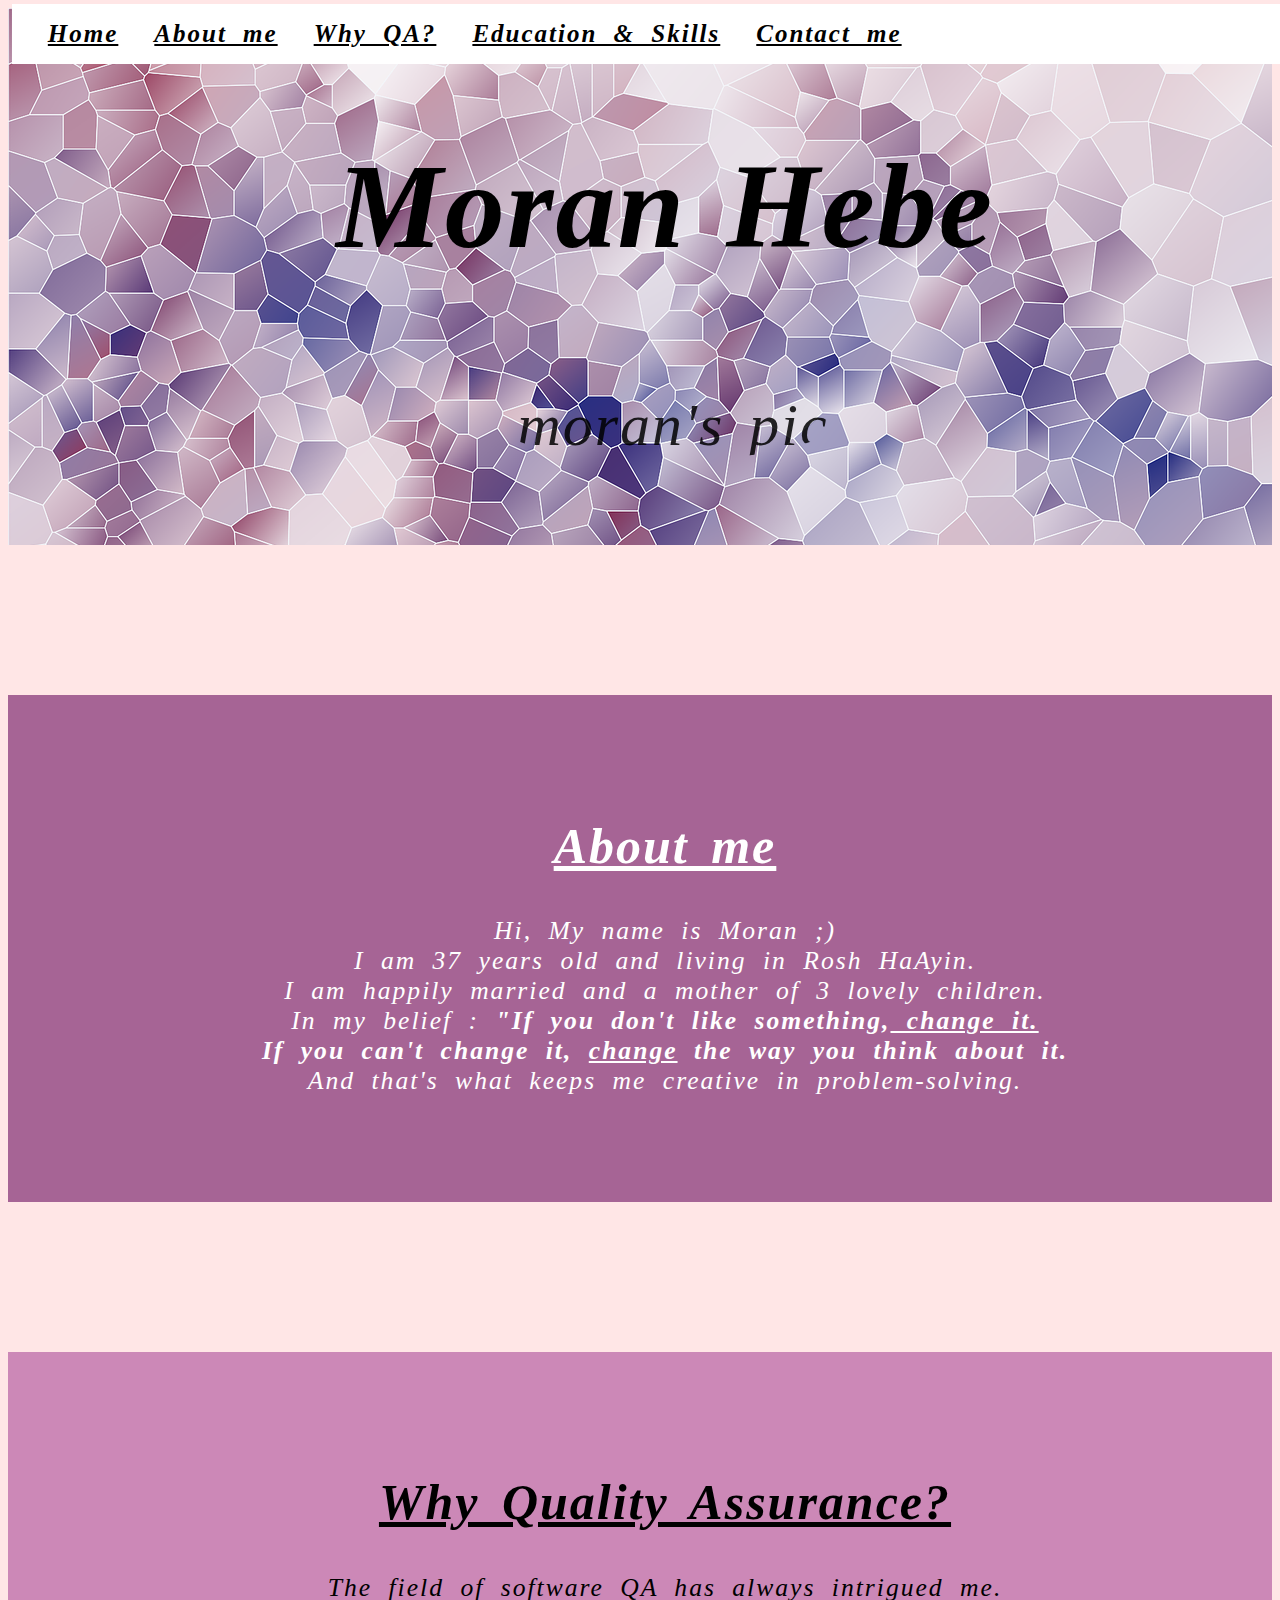
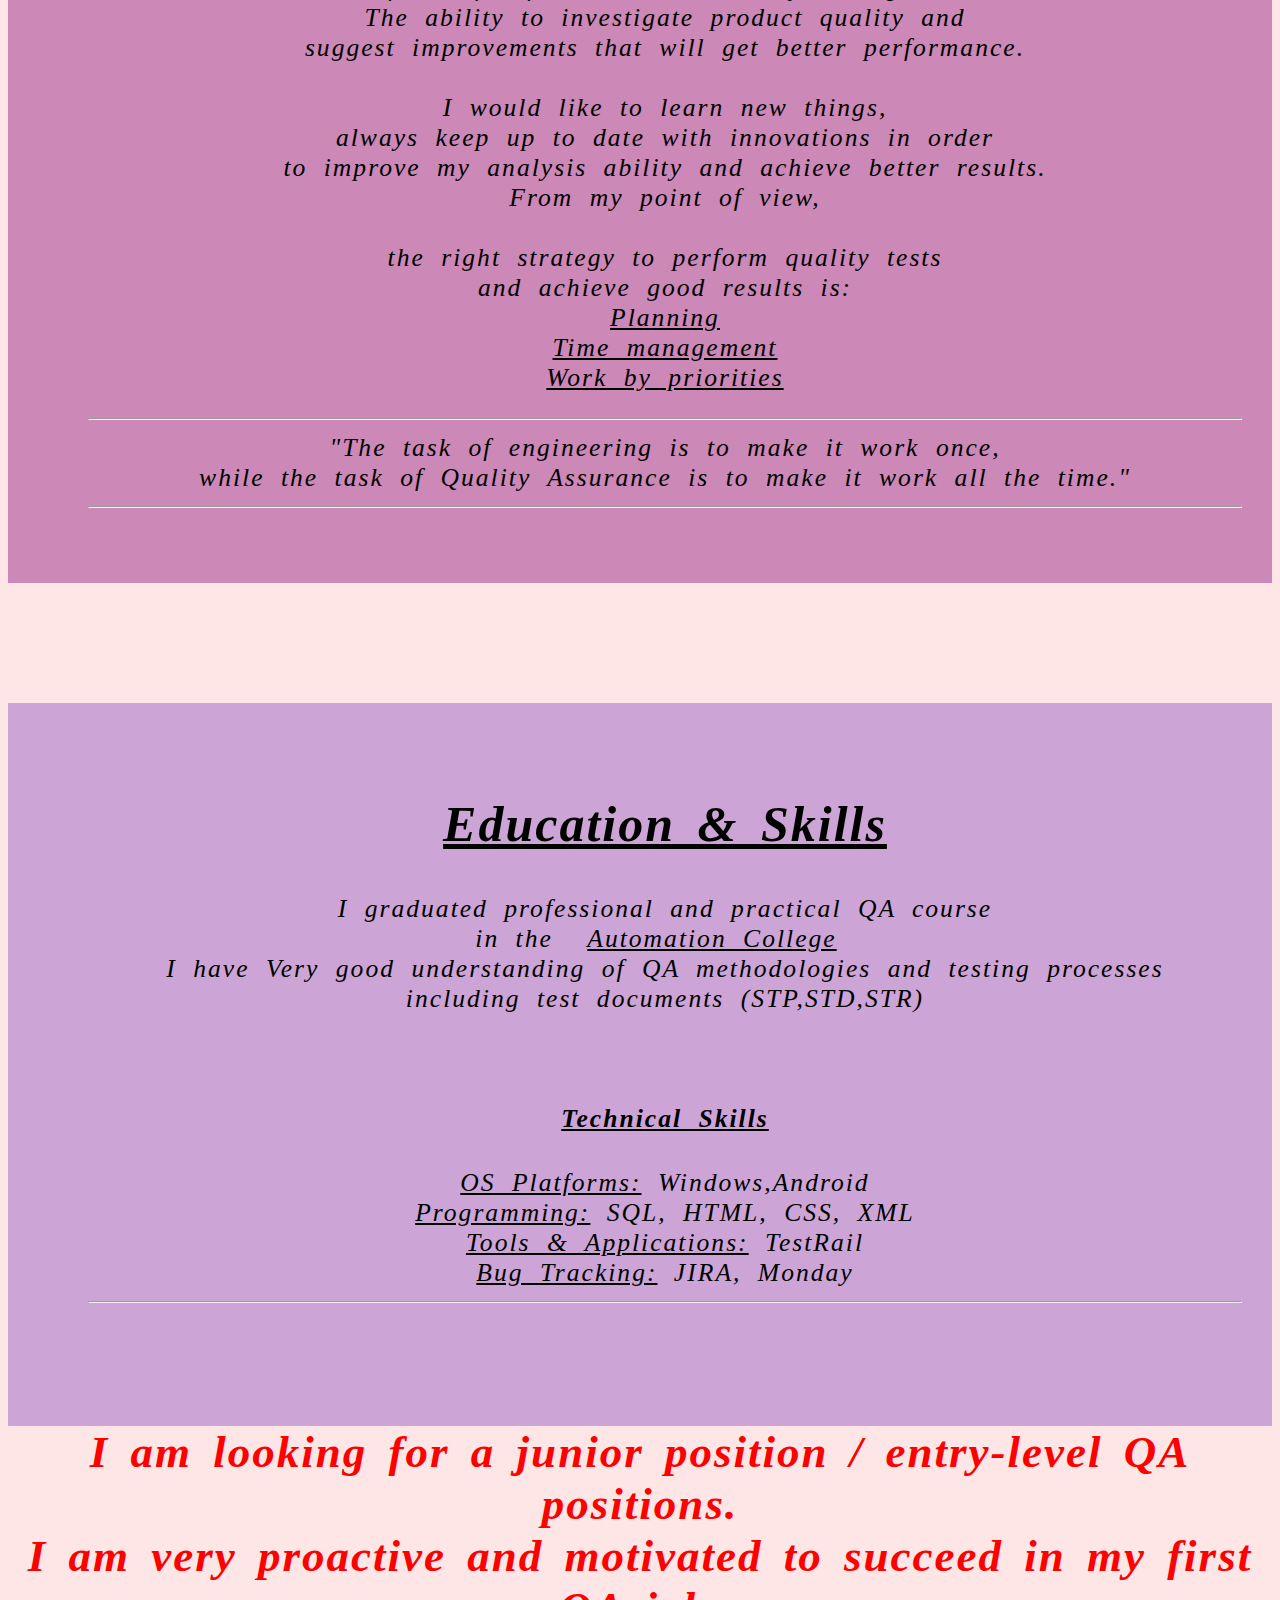
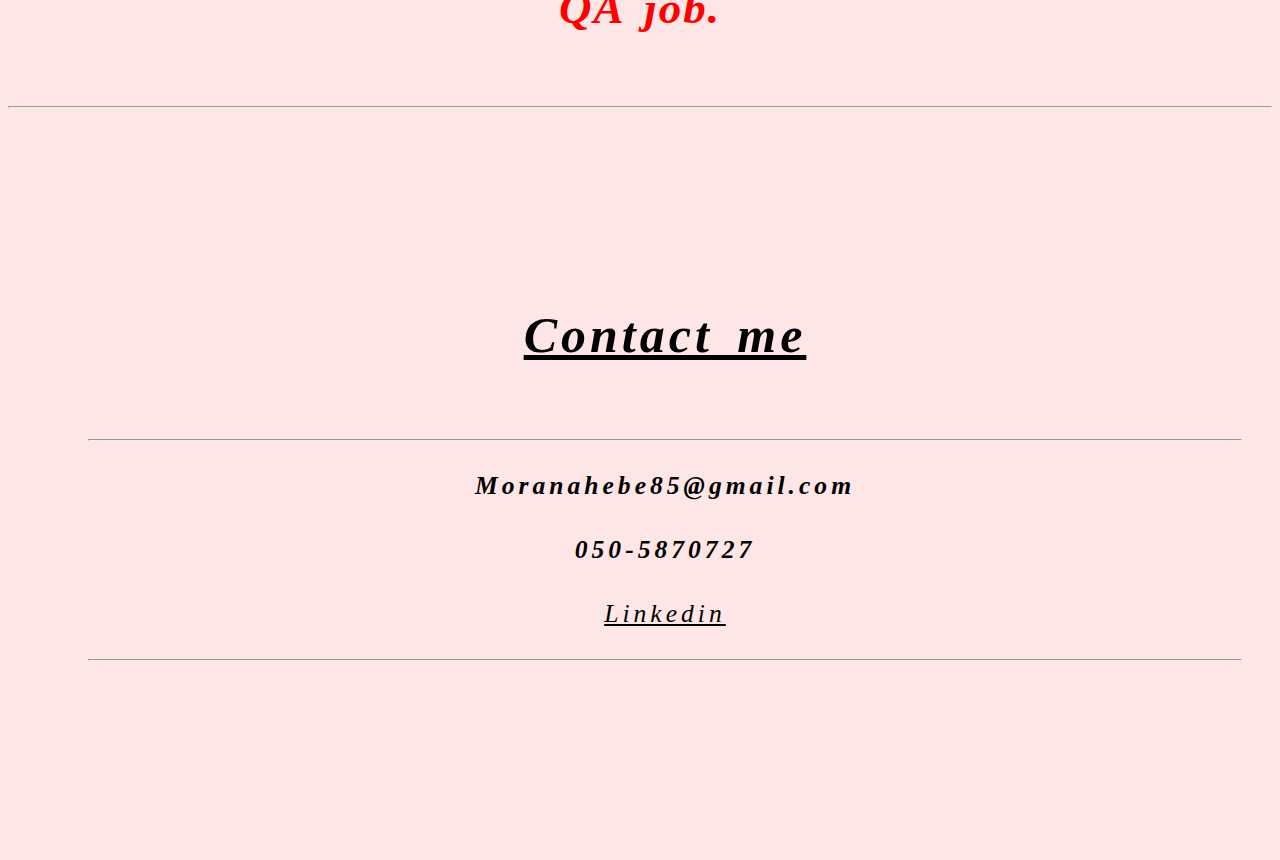
==== index.html @ 0a2222bd "Rename MranHebe.html to index.html" ====
<!DOCTYPE html>
<html>
<head>
<link rel="stylesheet" href="style.css">
<title> Moran_Hebe </title>
<meta charset="utf-8">
<meta name="viewport" content="width=device-width, initial-scale=1.0">

</head>
<body >

  <ul>
    <li><a href="#home">Home</a></li>
    <li><a href="#About">About me</a></li>
	<li><a href="#why QA">Why QA?</a></li>
    <li><a href="#Education & Skills">Education & Skills</a></li>
    <li><a href="#Contact">Contact me</a></li>
 </ul>


<div id="div1">
     <h1 id="home" >  Moran Hebe </h1>  
	 <img src="images/Moran.jpg" alt="moran's pic" > 
</div>

<br>
 <br>
  <br>
 <br>
<br>
	
	
	
<div class="about">
  <br>
  
 <h2 id="About"><u> About me</u></h2>
 <p >
     Hi, My name is Moran ;)<br>I am 37 years old and living in Rosh HaAyin. <br> I am happily married and a mother of 3 lovely children. <br>
     In my belief :<span class="belief"><i><b> "If you don't like something,<b><u> change it.</u></b><br>If you can't change it, <b><u>change</u> the way </b>you think about it. </b></i></span>
  <br> And that's what keeps me creative in problem-solving.
    <br>
  <br>
 </p>
</div>

<br>
  <br>
   <br>
  <br>
<br> 



<div class="qa">
<br>
<h2 id="why QA"> <u>Why Quality Assurance?</u></h2>
 <p class="textleft">The field of software QA has always intrigued me.<br> The ability to investigate product quality and<br> suggest improvements that will get better performance.
    <br><br> I would like to learn new things,<br> always keep up to date with innovations in order <br> to improve my analysis ability and achieve better results.
    <br> From my point of view, <br> <br>the right strategy to perform quality tests <br> and achieve good results is:<br>
    <u><i>Planning </i></u><br> <u><i> Time management </i></u><br> <u> <i>Work by priorities</u></i>
 </p>
 
<p><hr><i>"The task of engineering is to make it work once,<br> while the task of Quality Assurance is to make it work all the time."</i> <br> 
  <hr>
 </p>
</div>

<br>
  <br>
 <br>
<br>
 
<div class="edu" > 
  <h2 id= "Education & Skills"> <u>Education & Skills</u></h2>
 <p> I graduated professional and practical QA course<br> in the 
 <a target="blank" href="https://automation.co.il/"> Automation College </a><br> 
 I have Very good understanding of QA methodologies and testing processes<br> including test documents (STP,STD,STR) </p>
 <br>

 
  <H4><u>Technical Skills</u></H4>
   <u>OS Platforms:</u>  Windows,Android <br>
   <u>Programming:</u>  SQL, HTML, CSS, XML<br> 
   <u>Tools & Applications:</u>  TestRail<br> 
   <u>Bug Tracking:</u> JIRA, Monday 
<hr> 
 <br>
<br>
 </div>
  <span style="color:red; font-size:45px;">
  <b><i>I am looking for a junior position / entry-level QA positions.<br> I am very proactive and motivated to succeed in my first QA job.</i></b>
  </span>
 
  
<br> 
 <br>
  <br>
    <hr>
  <br>
<br>

<div class="mail" >
 <h2 id="Contact"><u>Contact me</u></h2> 
 <hr>
    <b>Moranahebe85@gmail.com</b>
 <br>
    <b>050-5870727</b>
 <br>
    <a target="blank" href="https://www.linkedin.com/in/moranhebe/">Linkedin</a><b></b>
<hr>
 <br>
 <br>
 </div>

  </body>
 </html>
   
  



 




 



	
	
	
	
	
	
	
	
	
	
	
	
	
	
	
	
	
</body>
	
<html>
---- style.css ----
body { text-align: center;
      font-family: 	Times New Roman, -serif;
	  background: hsla(0, 100%, 50%, 0.1);     
	font-size:2vw;
	     word-spacing: 8px;
	 letter-spacing: 2px;
	 font-style: oblique;
	 
 }

img {
      width:250px;
      float:center-right;
      padding:3%;
      border-radius: 50%;
	  opacity:85%;
}

#div1 { text-align: center;
       color: black;
	    font-size: 60px;
		  padding-top: 50px;
  padding-right: 30px;
  padding-bottom: 50px;
  padding-left: 80px;
  background-image:url(background2.png) ;
   background-repeat: repeat-x;
  
	  	
}
      

ul {
  list-style-type: none;
  margin: 0.3%;
  padding: 0;
  overflow: hidden;
 background-color: white;
   position: fixed;
  top: 0;
  width: 100%;
    font-weight: bold;
}

li {
  float: left;
}	
	
	
li a {
  display: block;
  text-align: center;
  padding: 16px 18px;
  text-decoration: underline;
  font-size: 25px;
  font-weight: bold;
  color:black;
 
}
 
 h2 {
       font-size: 50px;
 }



h3{
	 text-align: center;
	 list-style-type: none;
      margin: 0;
      padding: 0;
      overflow: hidden;
      background-color: LightGray;
      position: fixed;
      top: 0;
      width: 100%;
}

a{
	display: block
	 padding: 8px;
     color: black;
    text-align: center;
    padding: 16px 18px;
 
}

a :hover {
  background-color:purple;
}

.button {
  background-color:LightGray ;
  color: black;
  padding: 15px 32px;
  text-align: center;
  text-decoration: none;
  display: inline-block;
  font-size: 20px;
  margin: 4px 2px;
  cursor: pointer;

}
  
 a {
    float: none;
    width: 100%;
  } 
div.about { 
            color:white;
           background-color: #a66495;
	   		  padding-top: 50px;
           padding-right: 30px;
          padding-bottom: 50px;
           padding-left: 80px;
}

div.qa {
	     background-color: #cc88b7;
		  padding-top: 50px;
          padding-right: 30px;
          padding-bottom: 50px;
          padding-left: 80px;
}
div.edu{
	      background-color: #cca5d6;
		  padding-top: 50px;
          padding-right: 30px;
          padding-bottom: 50px;
          padding-left: 80px;
		  text-align: center;	
}


div.mail { 
               background-color: #d5cdff:
			  font-size: 50px;
	          letter-spacing: 4px;
			   line-height: 2.5;
			   padding-top: 50px;
               padding-right: 30px;
               padding-bottom: 50px;
               padding-left: 80px;
			   
			   			   
 }
 
 span .link {
	          color:#FF0066;
			   font-weight: bold;
			   
 }
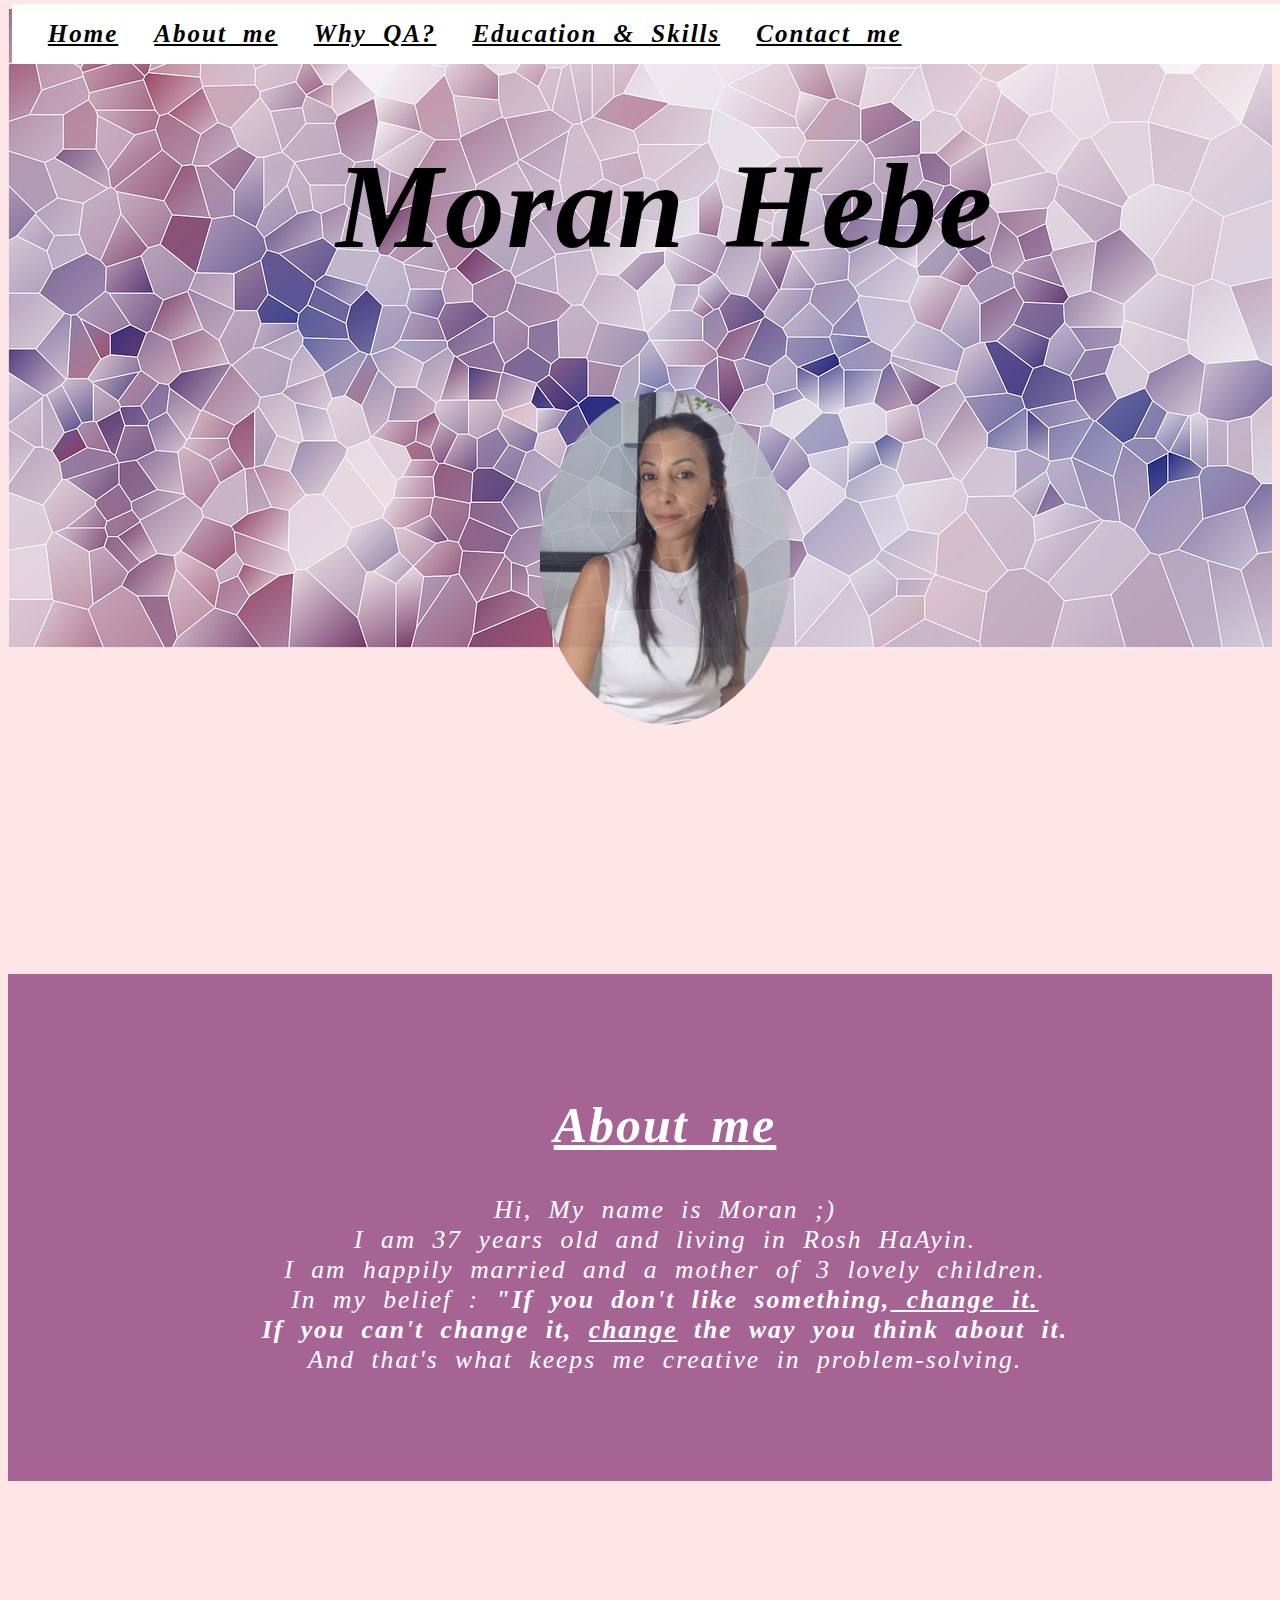
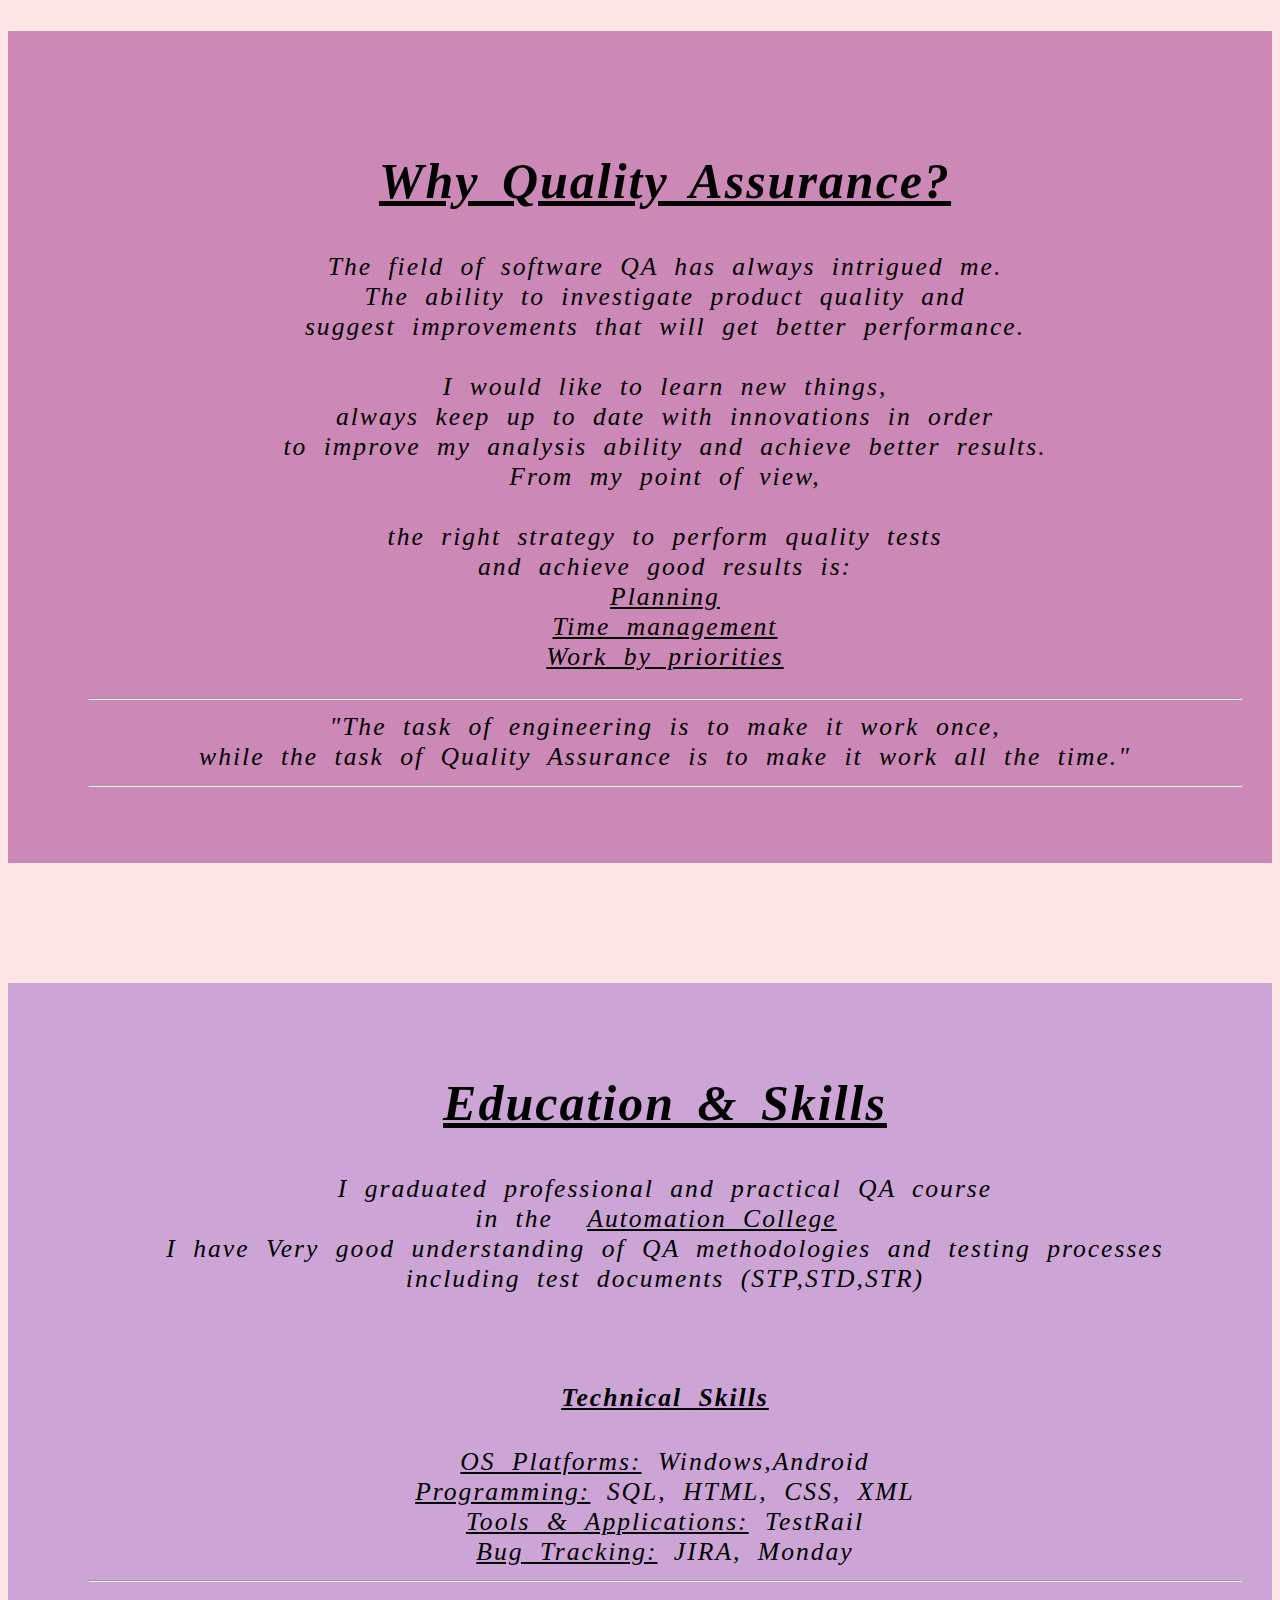
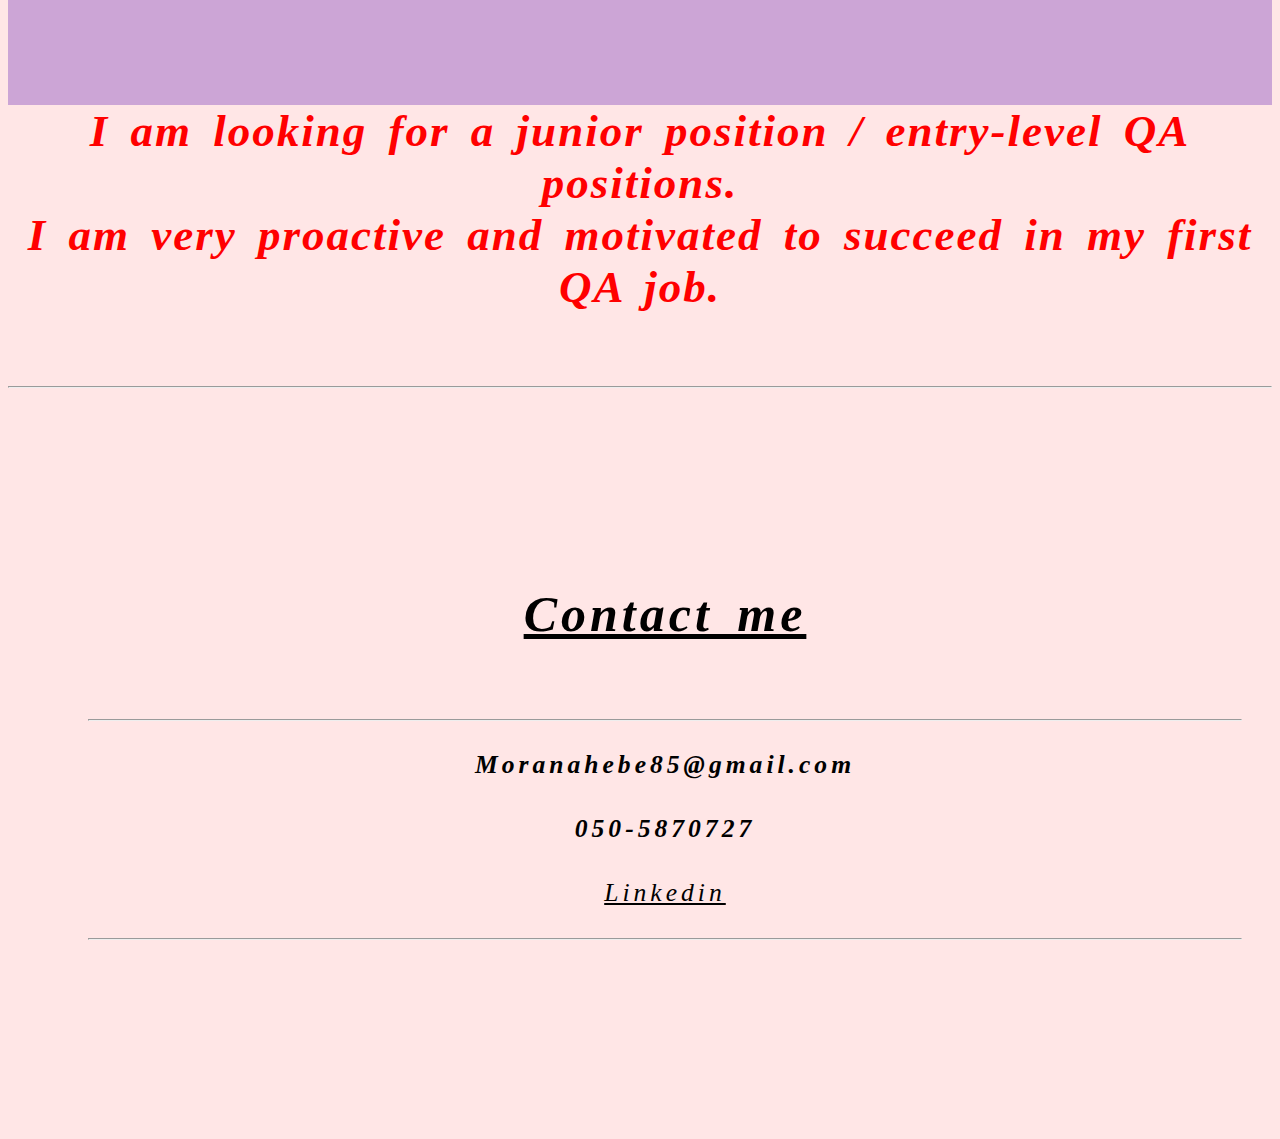
==== commit 67a0343a: "Update index.html" ====
--- a/index.html
+++ b/index.html
@@ -20,7 +20,7 @@
 
 <div id="div1">
      <h1 id="home" >  Moran Hebe </h1>  
-	 <img src="images/Moran.jpg" alt="moran's pic" > 
+	 <img src="moran.jpg" alt="moran's pic" > 
 </div>
 
 <br>
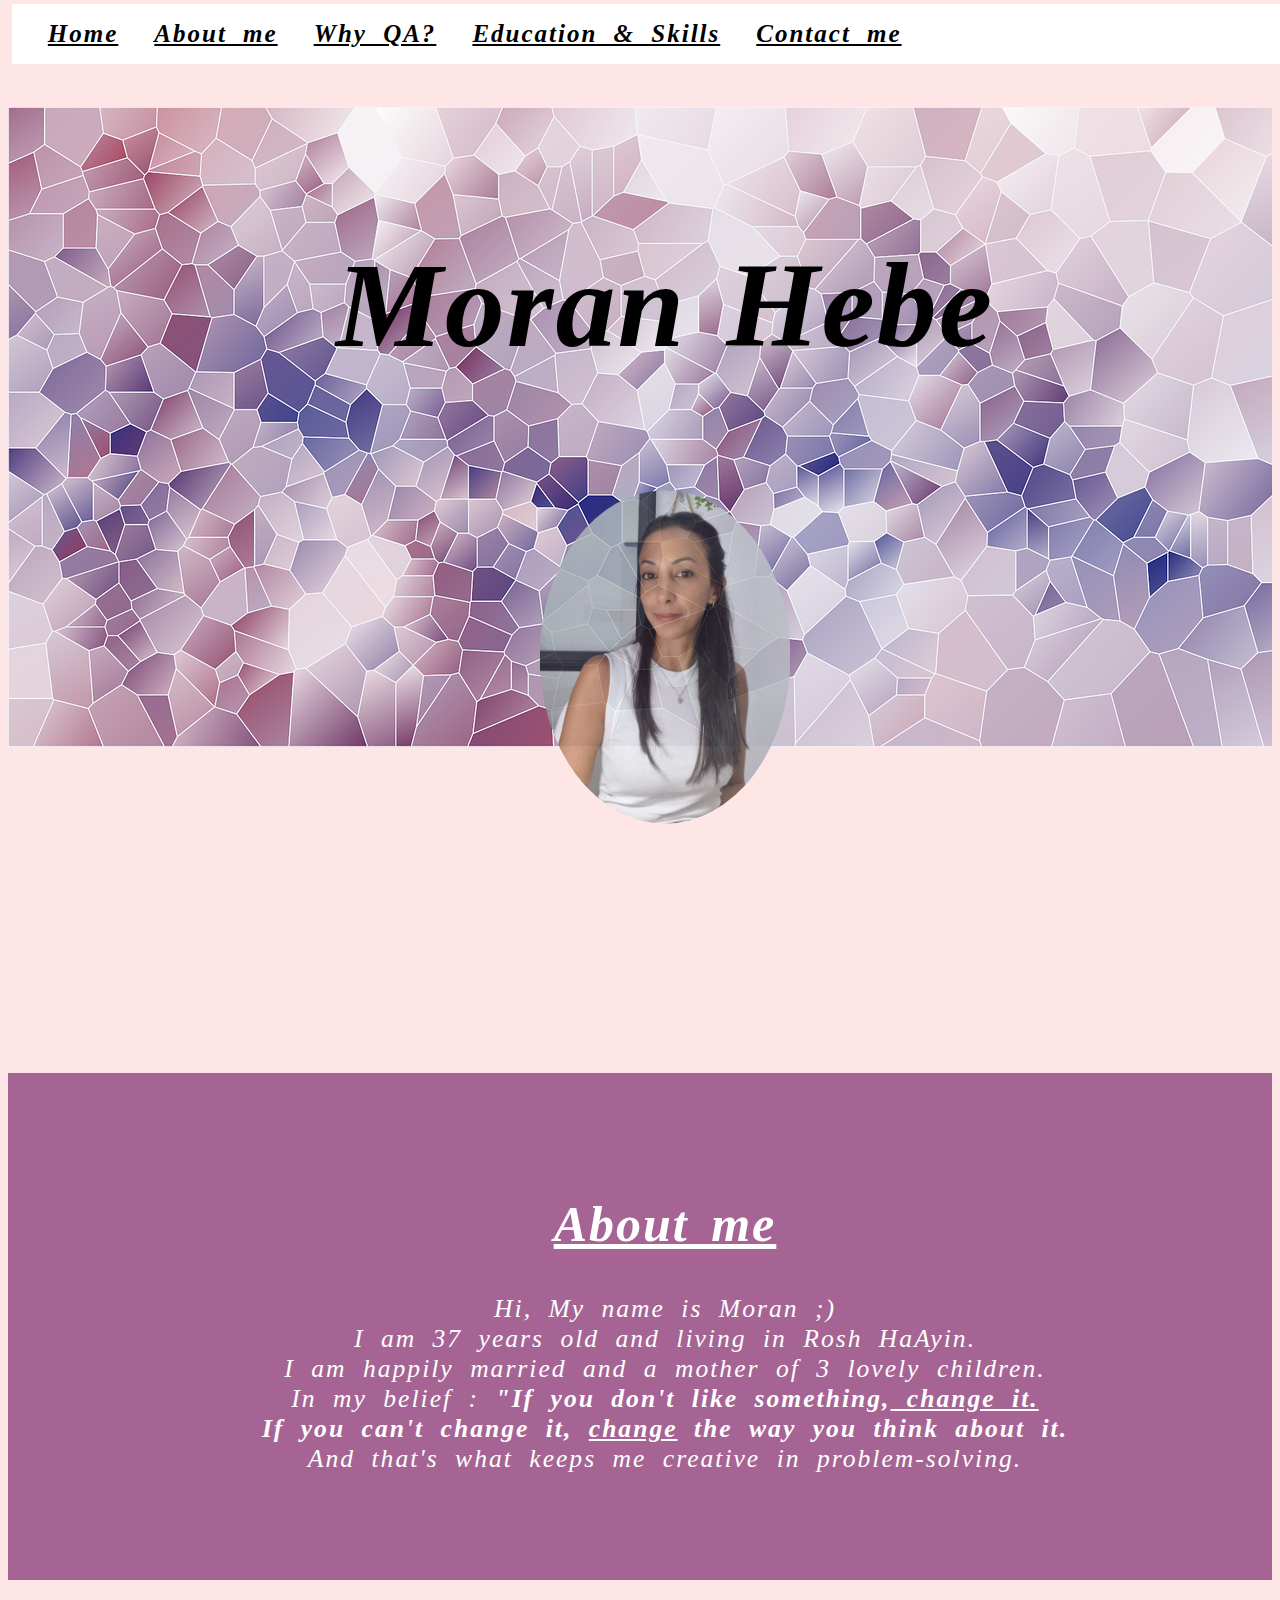
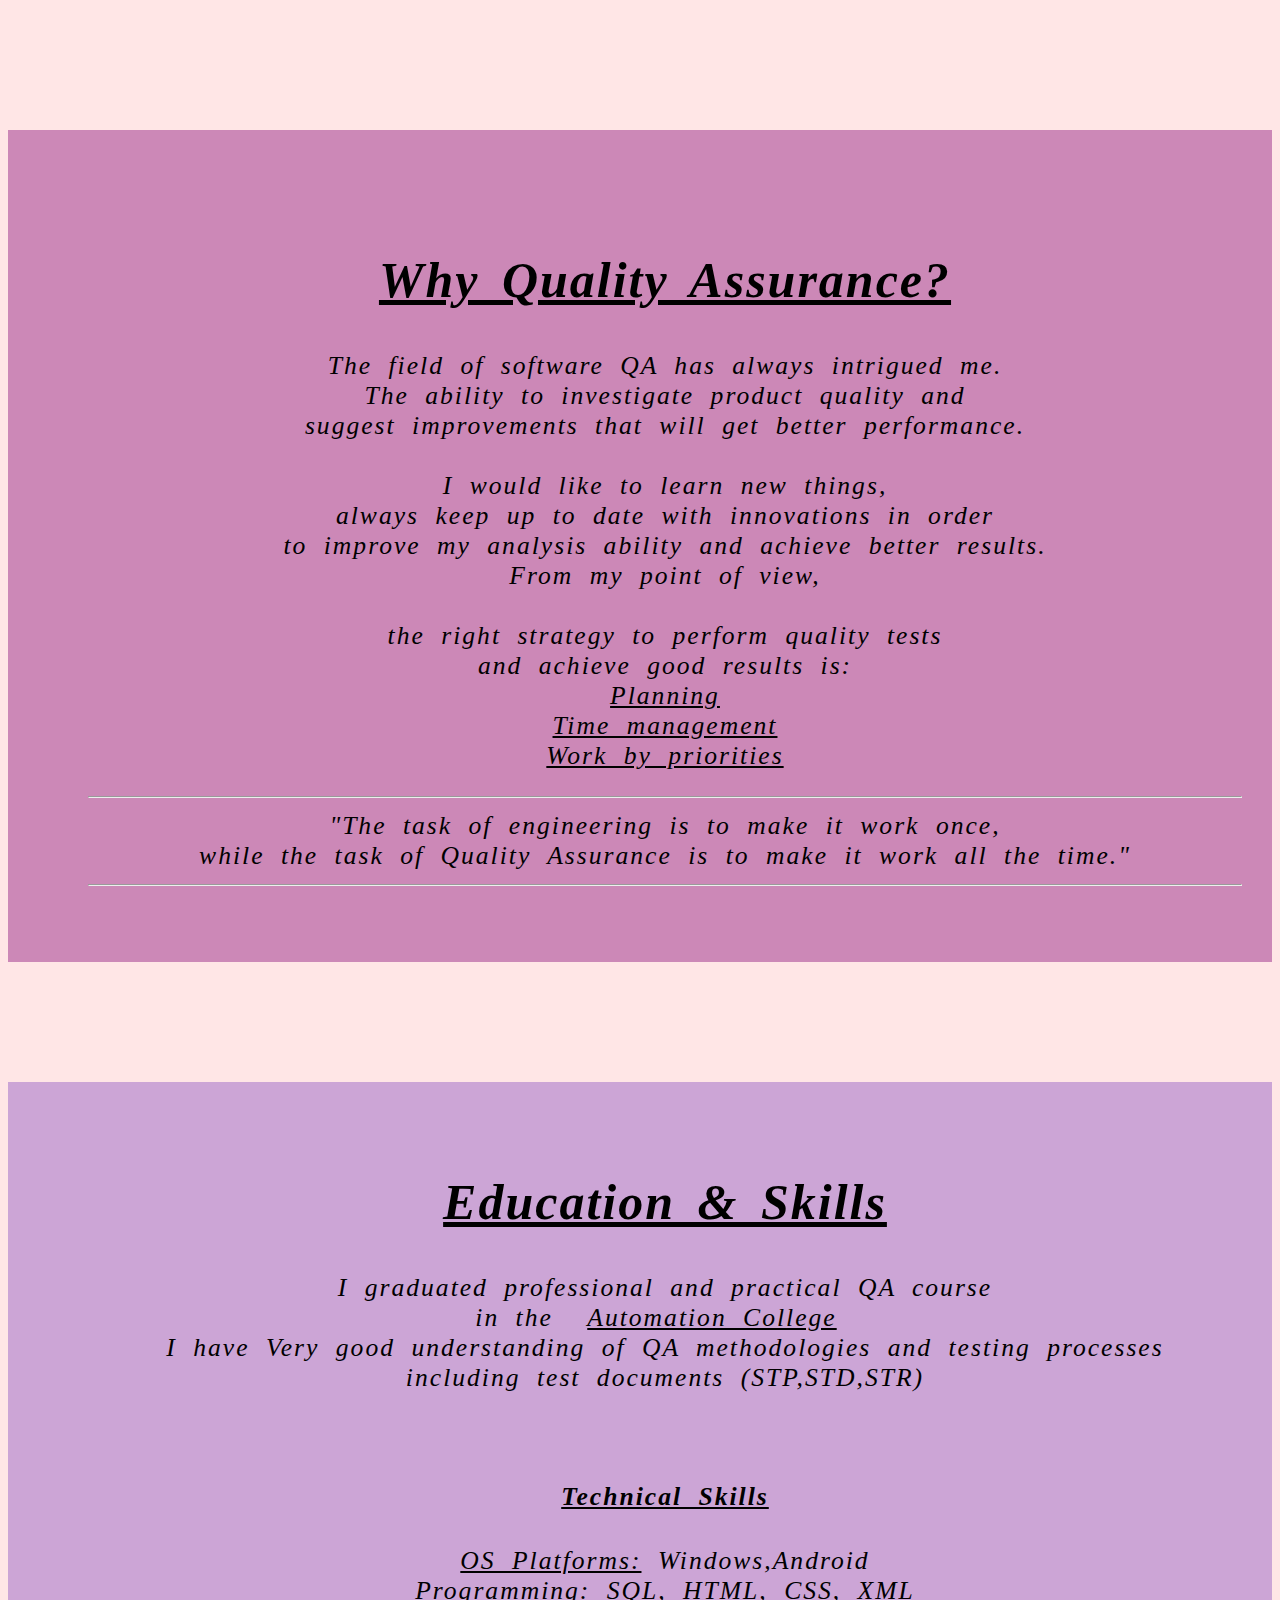
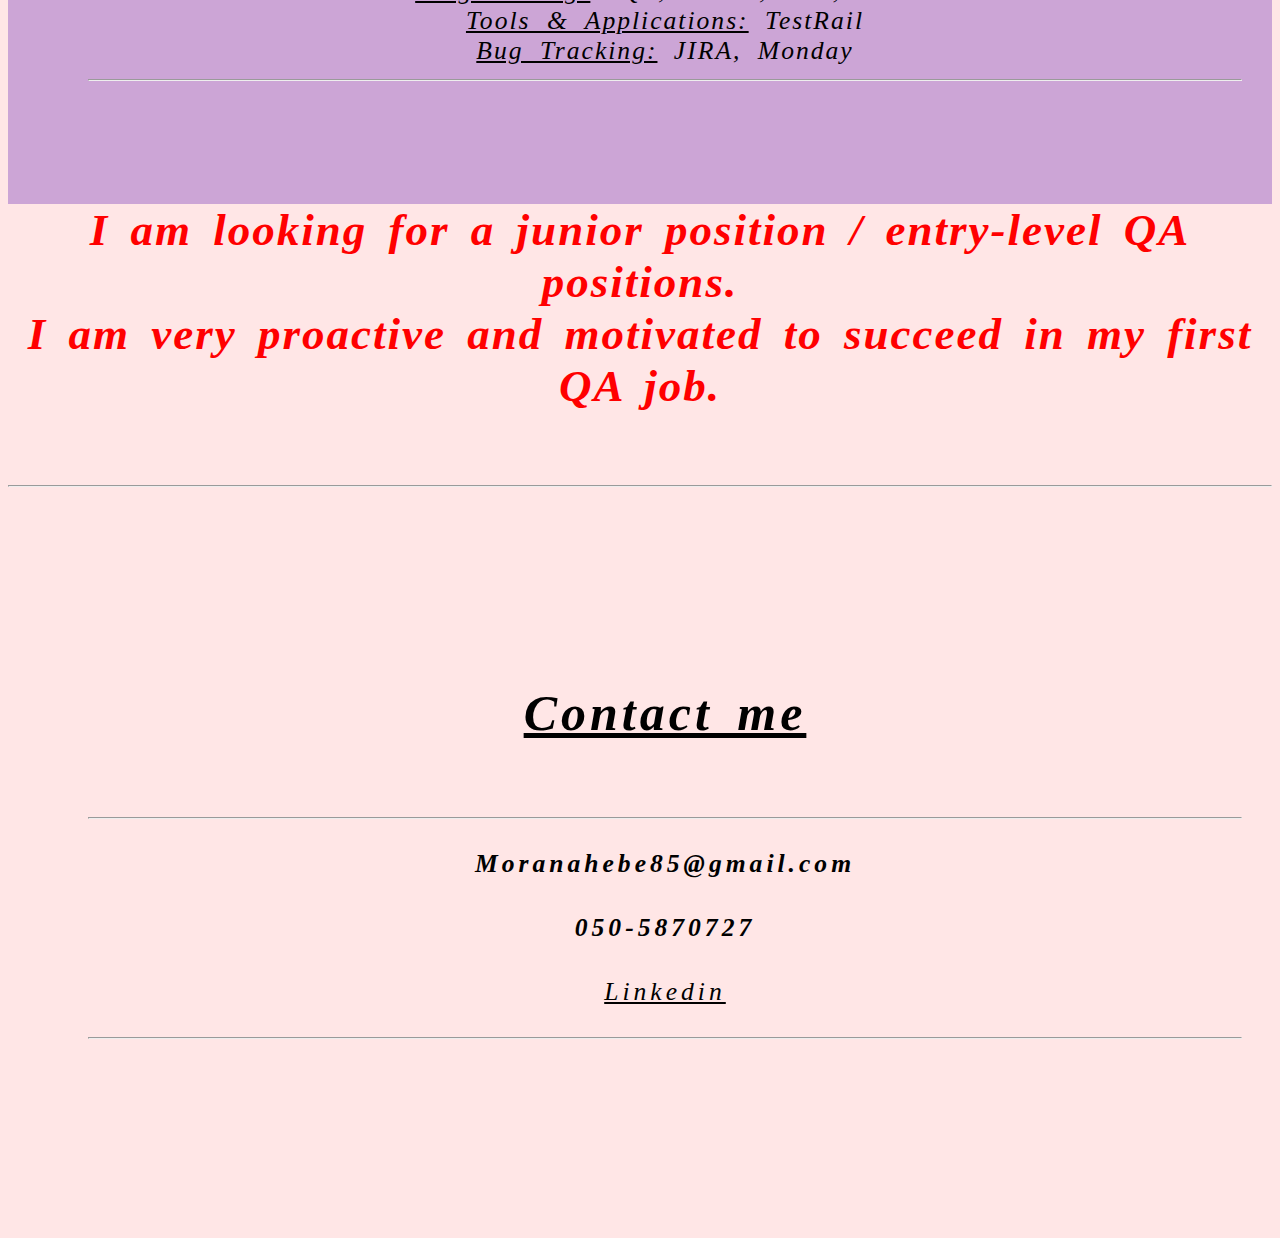
==== commit 8d31658c: "Update index.html" ====
--- a/index.html
+++ b/index.html
@@ -3,9 +3,8 @@
 <head>
 <link rel="stylesheet" href="style.css">
 <title> Moran_Hebe </title>
-<meta charset="utf-8">
-<meta name="viewport" content="width=device-width, initial-scale=1.0">
-
+<img src="img_girl.jpg" style="max-width:100%;height:auto;">
+<img src="img_girl.jpg" style="width:100%;">
 </head>
 <body >
 
